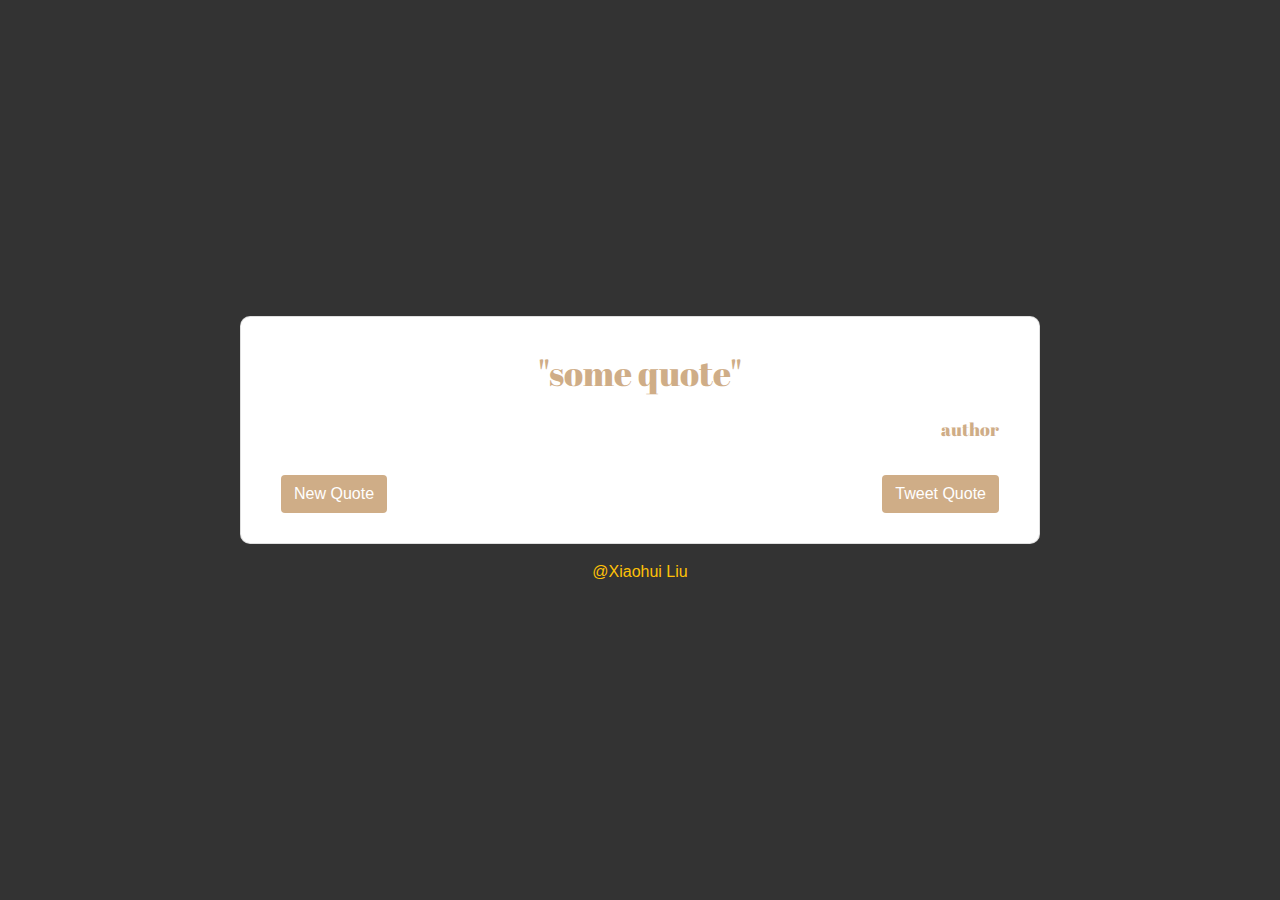
==== frontEndLibraries/randomQuoteMachine/index.html @ fbc36506 "learned: ALWAYS import my own css AFTER Bootstrap" ====
<!DOCTYPE html>
<html>

<head>
    <!-- bootstrap-->
    <link href="https://stackpath.bootstrapcdn.com/bootstrap/4.3.1/css/bootstrap.min.css" rel="stylesheet"
        integrity="sha384-ggOyR0iXCbMQv3Xipma34MD+dH/1fQ784/j6cY/iJTQUOhcWr7x9JvoRxT2MZw1T" crossorigin="anonymous">
    <link rel="stylesheet" href="index.css">
    <!-- jQuery -->
    <script src="https://ajax.googleapis.com/ajax/libs/jquery/3.4.0/jquery.min.js"></script>
    <title>RandomQuoteMachine</title>
</head>

<body>
    <div id="quote-box" class="card">
        <div class="card-body">
            <div class="quote">
                <div id="text" class="text-center">"some quote"</div>
                <div id="author" class="text-right">author</div>
            </div>
            <button id="new-quote" type="button" class="btn">New Quote</button>
            <button id="tweet-quote" type="button" class="btn float-right">Tweet Quote</button>
        </div>
    </div>
    <footer id="info">
        <a class="text-warning" href="https://github.com/Ergouzii">@Xiaohui Liu</a>
    </footer>

    <script src="./index.js" type="text/javascript"></script>
</body>

</html>
---- frontEndLibraries/randomQuoteMachine/index.css ----
@import url("https://fonts.googleapis.com/css?family=Abril+Fatface&display=swap");
body {
  background-color: #333;
  font-weight: 400;
  height: 100vh;
  display: flex;
  justify-content: center;
  align-items: center;
  flex-direction: column;
}

#quote-box {
  padding: 10px 20px;
  width: 50rem;
  border-radius: 10px;
  color: #cfad87;
}
#quote-box .quote {
  font-family: "Abril Fatface", cursive;
}
#quote-box #text {
  margin-bottom: 1rem;
  font-size: 35px;
}
#quote-box #author {
  margin-bottom: 2rem;
  font-size: 18px;
}
#quote-box button {
  color: white;
  background-color: #cfad87;
}

footer {
  color: #a7bbc6;
  margin-top: 1rem;
  display: flex;
  justify-content: center;
}

/*# sourceMappingURL=index.css.map */
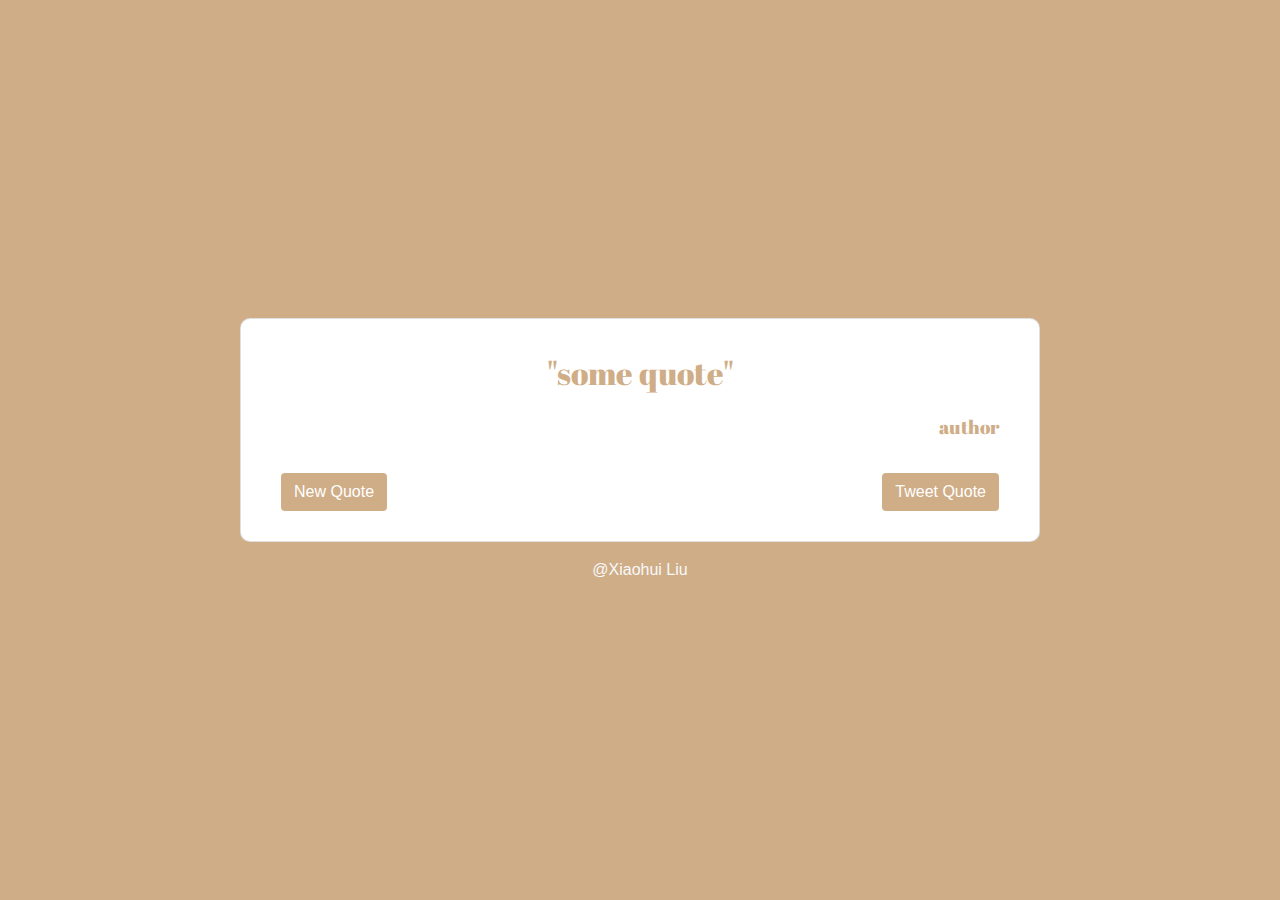
==== commit a978db01: "randomized bg color" ====
--- a/frontEndLibraries/randomQuoteMachine/index.html
+++ b/frontEndLibraries/randomQuoteMachine/index.html
@@ -23,7 +23,7 @@
         </div>
     </div>
     <footer id="info">
-        <a class="text-warning" href="https://github.com/Ergouzii">@Xiaohui Liu</a>
+        <a class="text-light" href="https://github.com/Ergouzii">@Xiaohui Liu</a>
     </footer>
 
     <script src="./index.js" type="text/javascript"></script>
--- a/frontEndLibraries/randomQuoteMachine/index.css
+++ b/frontEndLibraries/randomQuoteMachine/index.css
@@ -1,6 +1,6 @@
 @import url("https://fonts.googleapis.com/css?family=Abril+Fatface&display=swap");
 body {
-  background-color: #333;
+  background-color: #cfad87;
   font-weight: 400;
   height: 100vh;
   display: flex;
@@ -18,13 +18,13 @@
 #quote-box .quote {
   font-family: "Abril Fatface", cursive;
 }
-#quote-box #text {
+#quote-box .quote #text {
   margin-bottom: 1rem;
-  font-size: 35px;
+  font-size: 2rem;
 }
-#quote-box #author {
+#quote-box .quote #author {
   margin-bottom: 2rem;
-  font-size: 18px;
+  font-size: 1.2rem;
 }
 #quote-box button {
   color: white;
@@ -32,10 +32,16 @@
 }
 
 footer {
-  color: #a7bbc6;
+  color: white;
   margin-top: 1rem;
   display: flex;
   justify-content: center;
 }
 
+@media (max-width: 800px) {
+  html {
+    font-size: 10px;
+  }
+}
+
 /*# sourceMappingURL=index.css.map */
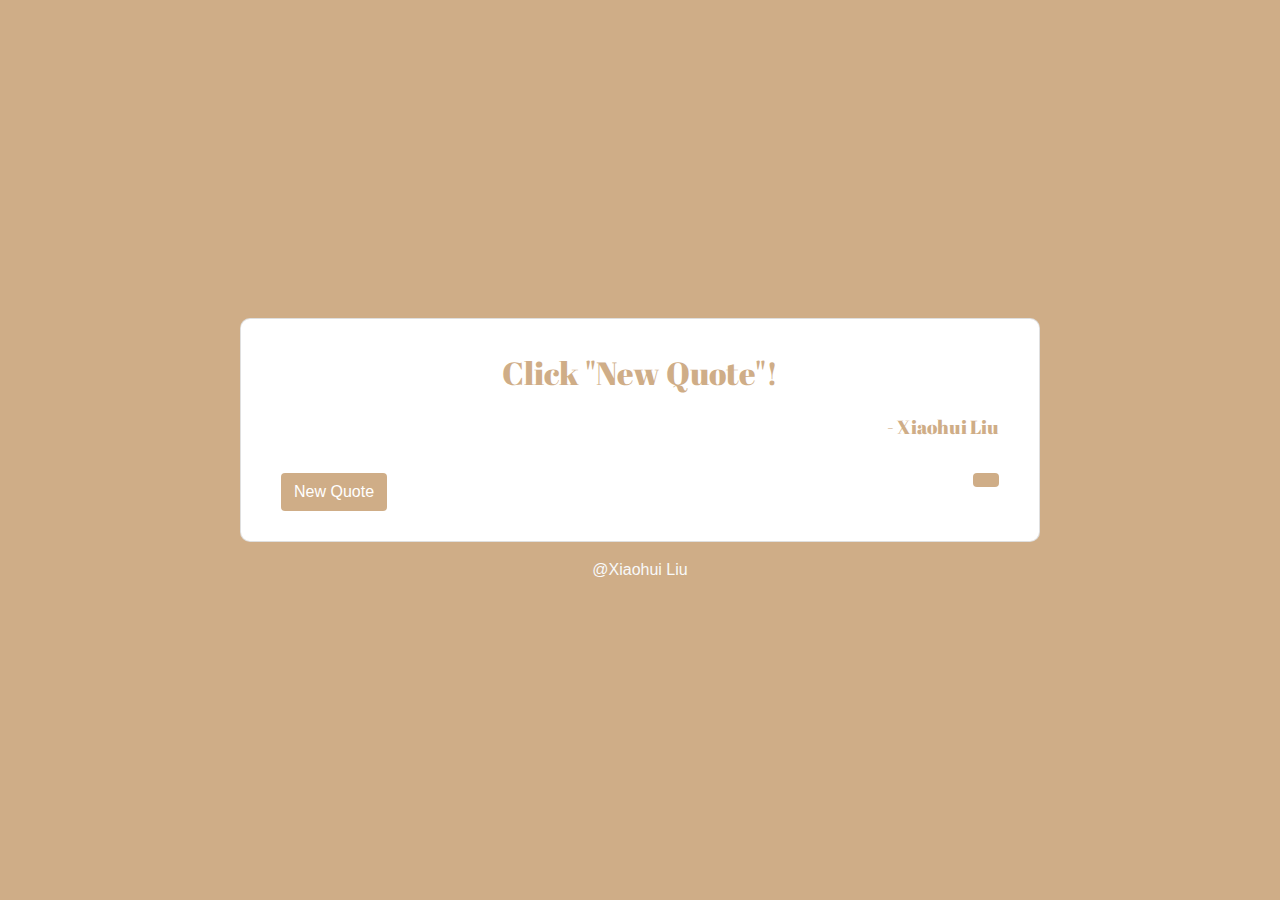
==== commit d63254b3: "almost done" ====
--- a/frontEndLibraries/randomQuoteMachine/index.html
+++ b/frontEndLibraries/randomQuoteMachine/index.html
@@ -2,6 +2,8 @@
 <html>
 
 <head>
+    <!-- font awesome-->
+    <link rel="stylesheet" href="https://use.fontawesome.com/releases/v5.8.2/css/all.css" integrity="sha384-oS3vJWv+0UjzBfQzYUhtDYW+Pj2yciDJxpsK1OYPAYjqT085Qq/1cq5FLXAZQ7Ay" crossorigin="anonymous">
     <!-- bootstrap-->
     <link href="https://stackpath.bootstrapcdn.com/bootstrap/4.3.1/css/bootstrap.min.css" rel="stylesheet"
         integrity="sha384-ggOyR0iXCbMQv3Xipma34MD+dH/1fQ784/j6cY/iJTQUOhcWr7x9JvoRxT2MZw1T" crossorigin="anonymous">
@@ -15,15 +17,15 @@
     <div id="quote-box" class="card">
         <div class="card-body">
             <div class="quote">
-                <div id="text" class="text-center">"some quote"</div>
-                <div id="author" class="text-right">author</div>
+                <div id="text" class="text-center">Click "New Quote"!</div>
+                <div id="author" class="text-right">- Xiaohui Liu</div>
             </div>
             <button id="new-quote" type="button" class="btn">New Quote</button>
-            <button id="tweet-quote" type="button" class="btn float-right">Tweet Quote</button>
+            <button id="tweet-quote" type="button" class="btn float-right"><i class="fab fa-twitter"></i></button>
         </div>
     </div>
     <footer id="info">
-        <a class="text-light" href="https://github.com/Ergouzii">@Xiaohui Liu</a>
+        <a class="text-light" href="https://github.com/Ergouzii" target="_blank">@Xiaohui Liu</a>
     </footer>
 
     <script src="./index.js" type="text/javascript"></script>
